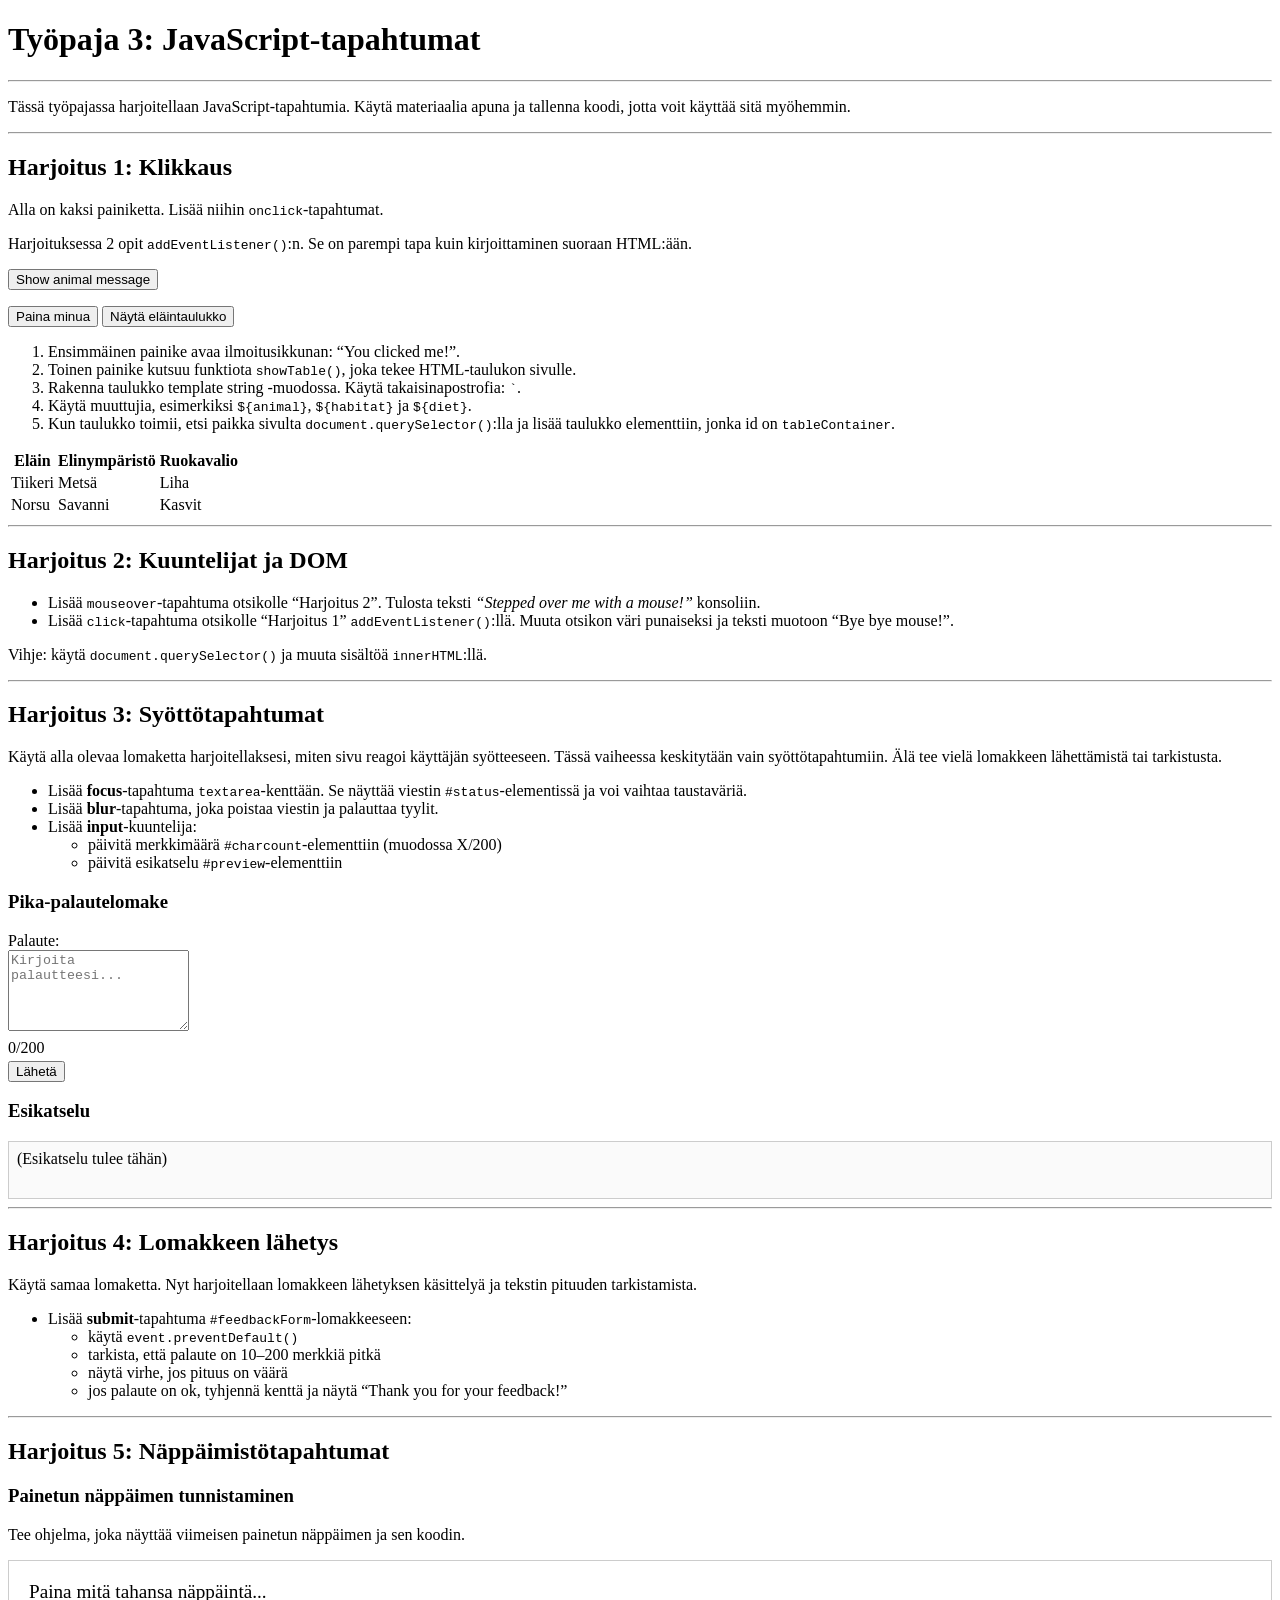
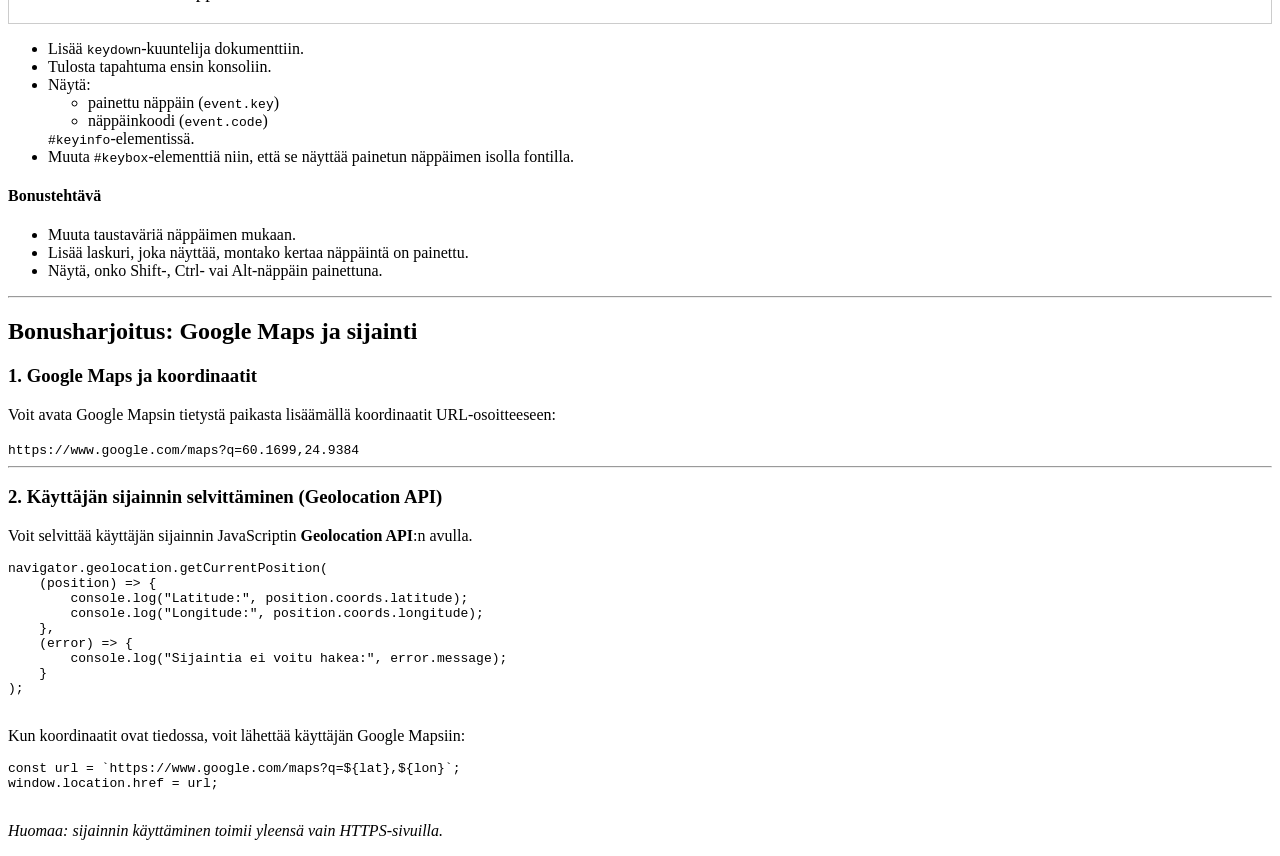
==== WS03_Js_events/index.html @ 737c5427 "nappi luotu" ====
<!DOCTYPE html>
<html lang="fi">
<head>
    <meta charset="utf-8">
    <title>Työpaja 3</title>
    <link rel="stylesheet" href="css/styles.css">
    <script src="js/script.js" defer></script>
</head>

<body class="ws3">
    <h1>Työpaja 3: JavaScript-tapahtumat</h1>
    <hr>
    <script src="js/script.js"></script>

    <p>
        Tässä työpajassa harjoitellaan JavaScript-tapahtumia.
        Käytä materiaalia apuna ja tallenna koodi, jotta voit käyttää sitä myöhemmin.
    </p>
    <hr>

    <!-- Harjoitus 1 -->
    <h2>Harjoitus 1: Klikkaus</h2>
    <p>Alla on kaksi painiketta. Lisää niihin <code>onclick</code>-tapahtumat.</p>
    <p>Harjoituksessa 2 opit <code>addEventListener()</code>:n. Se on parempi tapa kuin kirjoittaminen suoraan HTML:ään.</p>

    <p>
        <p><button id="animalButton">Show animal message</button></p>
        <button>Paina minua</button>
        <button>Näytä eläintaulukko</button>
    </p>

    <div id="tableContainer"></div>

    <ol>
        <li>Ensimmäinen painike avaa ilmoitusikkunan: “You clicked me!”.</li>
        <li>Toinen painike kutsuu funktiota <code>showTable()</code>, joka tekee HTML-taulukon sivulle.</li>
        <li>Rakenna taulukko template string -muodossa. Käytä takaisinapostrofia: <code>`</code>.</li>
        <li>Käytä muuttujia, esimerkiksi <code>${animal}</code>, <code>${habitat}</code> ja <code>${diet}</code>.</li>
        <li>Kun taulukko toimii, etsi paikka sivulta <code>document.querySelector()</code>:lla ja lisää taulukko elementtiin, jonka id on <code>tableContainer</code>.</li>
    </ol>

    <table id="example" class="display">
        <thead>
            <tr>
                <th>Eläin</th>
                <th>Elinympäristö</th>
                <th>Ruokavalio</th>
            </tr>
        </thead>
        <tbody>
            <tr>
                <td>Tiikeri</td>
                <td>Metsä</td>
                <td>Liha</td>
            </tr>
            <tr>
                <td>Norsu</td>
                <td>Savanni</td>
                <td>Kasvit</td>
            </tr>
        </tbody>
    </table>

    <hr>

    <!-- Harjoitus 2 -->
    <h2>Harjoitus 2: Kuuntelijat ja DOM</h2>
    <ul>
        <li>Lisää <code>mouseover</code>-tapahtuma otsikolle “Harjoitus 2”. Tulosta teksti <em>“Stepped over me with a mouse!”</em> konsoliin.</li>
        <li>Lisää <code>click</code>-tapahtuma otsikolle “Harjoitus 1” <code>addEventListener()</code>:llä. Muuta otsikon väri punaiseksi ja teksti muotoon “Bye bye mouse!”.</li>
    </ul>
    <p>Vihje: käytä <code>document.querySelector()</code> ja muuta sisältöä <code>innerHTML</code>:llä.</p>

    <hr>

    <!-- Harjoitus 3 -->
    <h2>Harjoitus 3: Syöttötapahtumat</h2>
    <p>
        Käytä alla olevaa lomaketta harjoitellaksesi, miten sivu reagoi käyttäjän syötteeseen.
        Tässä vaiheessa keskitytään vain syöttötapahtumiin. Älä tee vielä lomakkeen lähettämistä tai tarkistusta.
    </p>

    <ul>
        <li>Lisää <strong>focus</strong>-tapahtuma <code>textarea</code>-kenttään. Se näyttää viestin <code>#status</code>-elementissä ja voi vaihtaa taustaväriä.</li>
        <li>Lisää <strong>blur</strong>-tapahtuma, joka poistaa viestin ja palauttaa tyylit.</li>
        <li>Lisää <strong>input</strong>-kuuntelija:
            <ul>
                <li>päivitä merkkimäärä <code>#charcount</code>-elementtiin (muodossa X/200)</li>
                <li>päivitä esikatselu <code>#preview</code>-elementtiin</li>
            </ul>
        </li>
    </ul>

    <h3>Pika-palautelomake</h3>

    <form id="feedbackForm" novalidate>
        <label for="feedback">Palaute:</label><br>
        <textarea id="feedback" placeholder="Kirjoita palautteesi..." rows="5"></textarea><br>

        <div style="margin: 4px 0;">
            <span id="charcount">0/200</span>
            <span id="status" aria-live="polite" style="margin-left: 8px; color: #666;"></span>
        </div>

        <button id="sendBtn" type="submit">Lähetä</button>
    </form>

    <h3>Esikatselu</h3>
    <div id="preview" style="border: 1px solid #ccc; padding: 8px; min-height: 40px; background: #fafafa;">
        (Esikatselu tulee tähän)
    </div>

    <hr>

    <!-- Harjoitus 4 -->
    <h2>Harjoitus 4: Lomakkeen lähetys</h2>
    <p>
        Käytä samaa lomaketta. Nyt harjoitellaan lomakkeen lähetyksen käsittelyä ja tekstin pituuden tarkistamista.
    </p>

    <ul>
        <li>Lisää <strong>submit</strong>-tapahtuma <code>#feedbackForm</code>-lomakkeeseen:
            <ul>
                <li>käytä <code>event.preventDefault()</code></li>
                <li>tarkista, että palaute on 10–200 merkkiä pitkä</li>
                <li>näytä virhe, jos pituus on väärä</li>
                <li>jos palaute on ok, tyhjennä kenttä ja näytä “Thank you for your feedback!”</li>
            </ul>
        </li>
    </ul>

    <hr>

    <!-- Harjoitus 5 -->
    <h2>Harjoitus 5: Näppäimistötapahtumat</h2>

    <h3>Painetun näppäimen tunnistaminen</h3>

    <p>
        Tee ohjelma, joka näyttää viimeisen painetun näppäimen ja sen koodin.
    </p>

    <div id="keybox" style="padding: 20px; border: 1px solid #ccc; font-size: 1.2em;">
        Paina mitä tahansa näppäintä...
    </div>

    <p id="keyinfo"></p>

    <ul>
        <li>Lisää <code>keydown</code>-kuuntelija dokumenttiin.</li>
        <li>Tulosta tapahtuma ensin konsoliin.</li>
        <li>Näytä:
            <ul>
                <li>painettu näppäin (<code>event.key</code>)</li>
                <li>näppäinkoodi (<code>event.code</code>)</li>
            </ul>
            <code>#keyinfo</code>-elementissä.
        </li>
        <li>
            Muuta <code>#keybox</code>-elementtiä niin, että se näyttää painetun näppäimen isolla fontilla.
        </li>
    </ul>

    <h4>Bonustehtävä</h4>
    <ul>
        <li>Muuta taustaväriä näppäimen mukaan.</li>
        <li>Lisää laskuri, joka näyttää, montako kertaa näppäintä on painettu.</li>
        <li>Näytä, onko Shift-, Ctrl- vai Alt-näppäin painettuna.</li>
    </ul>

    <hr>

    <!-- Bonusharjoitus -->
    <h2>Bonusharjoitus: Google Maps ja sijainti</h2>

    <h3>1. Google Maps ja koordinaatit</h3>
    <p>
        Voit avata Google Mapsin tietystä paikasta lisäämällä koordinaatit URL-osoitteeseen:
    </p>
    <code>https://www.google.com/maps?q=60.1699,24.9384</code>

    <hr>

    <h3>2. Käyttäjän sijainnin selvittäminen (Geolocation API)</h3>
    <p>
        Voit selvittää käyttäjän sijainnin JavaScriptin <strong>Geolocation API</strong>:n avulla.
    </p>

    <pre>
navigator.geolocation.getCurrentPosition(
    (position) => {
        console.log("Latitude:", position.coords.latitude);
        console.log("Longitude:", position.coords.longitude);
    },
    (error) => {
        console.log("Sijaintia ei voitu hakea:", error.message);
    }
);
    </pre>

    <p>Kun koordinaatit ovat tiedossa, voit lähettää käyttäjän Google Mapsiin:</p>

    <pre>
const url = `https://www.google.com/maps?q=${lat},${lon}`;
window.location.href = url;
    </pre>

    <p><em>Huomaa: sijainnin käyttäminen toimii yleensä vain HTTPS-sivuilla.</em></p>

</body>
</html>
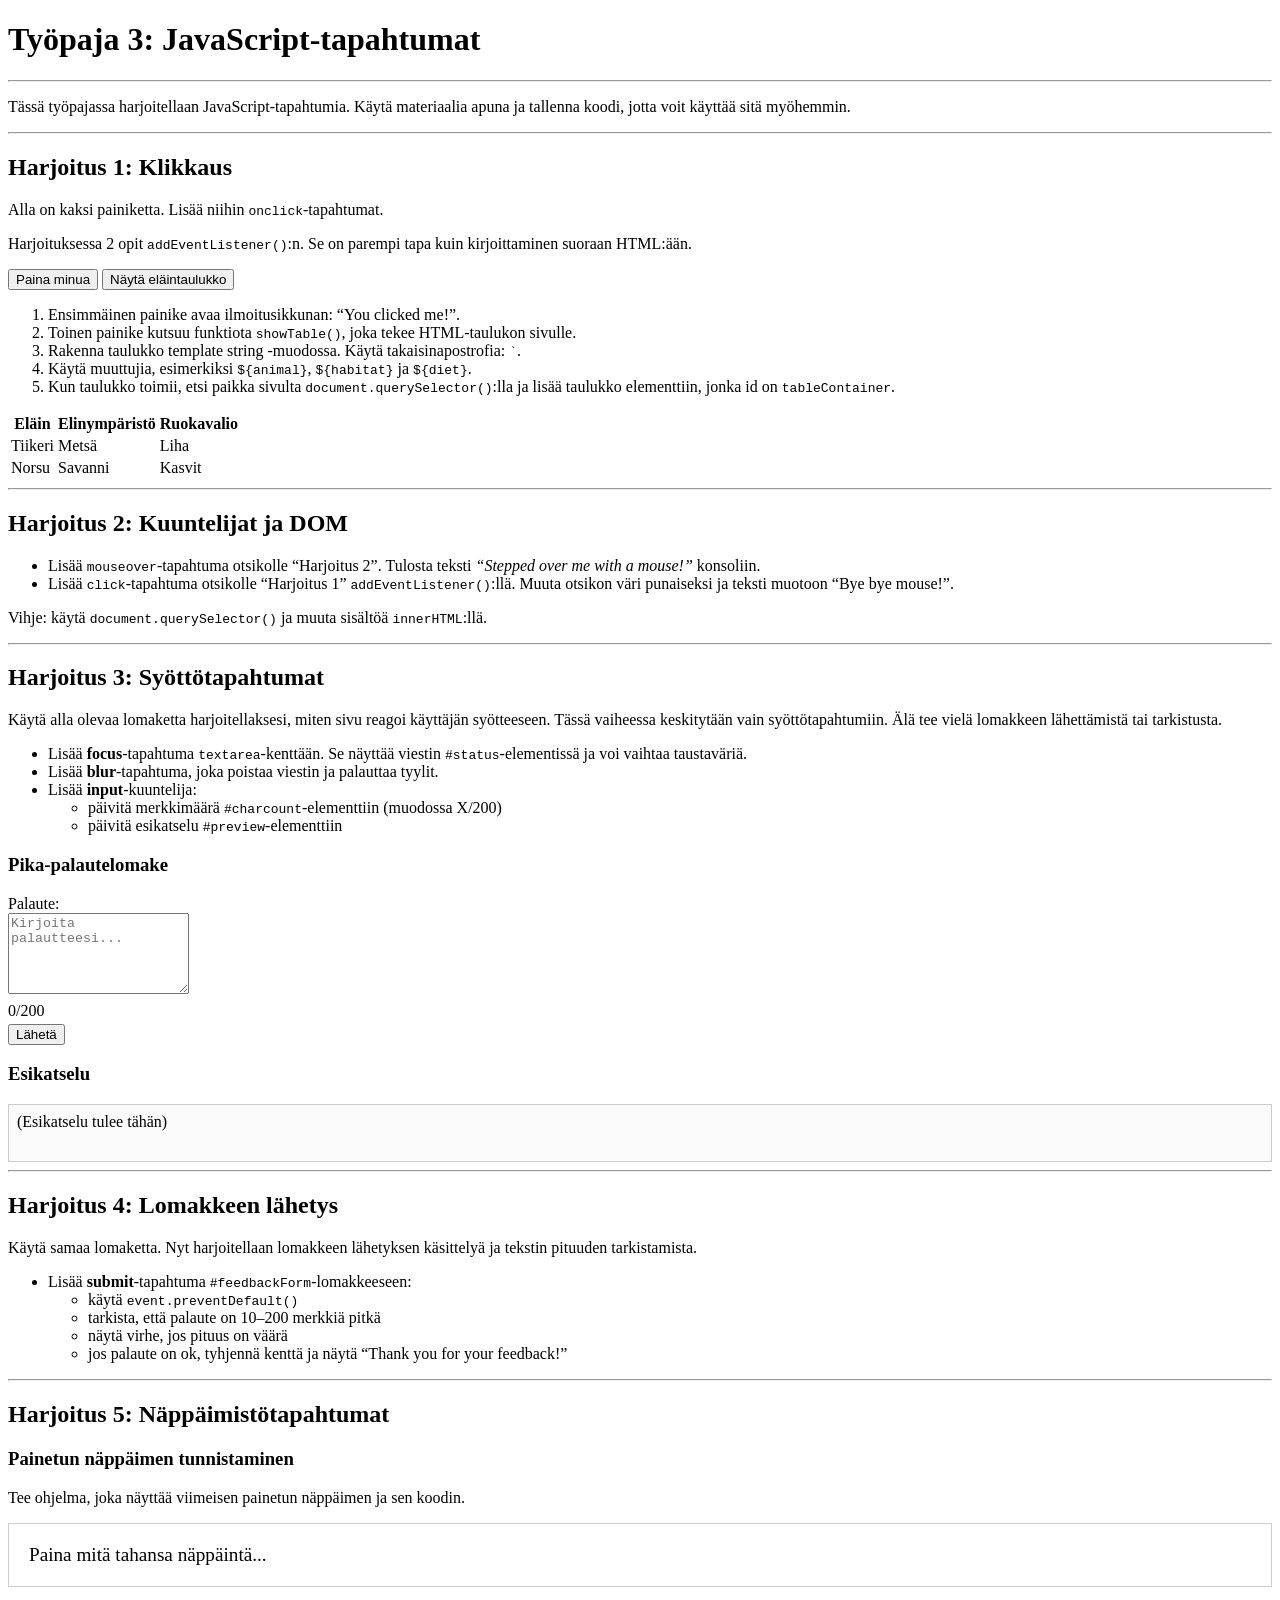
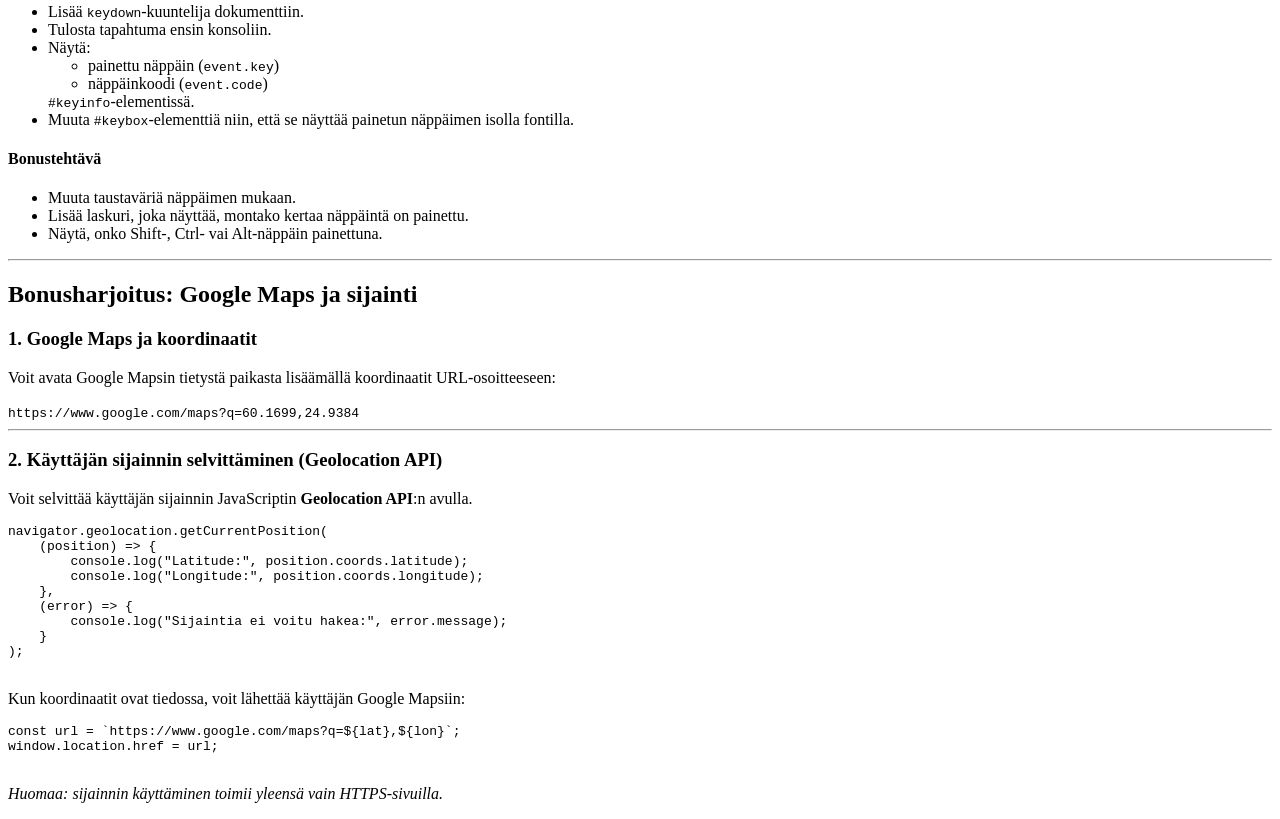
==== commit 9175131d: "WSO3_Valmis" ====
--- a/WS03_Js_events/index.html
+++ b/WS03_Js_events/index.html
@@ -10,7 +10,7 @@
 <body class="ws3">
     <h1>Työpaja 3: JavaScript-tapahtumat</h1>
     <hr>
-    <script src="js/script.js"></script>
+    
 
     <p>
         Tässä työpajassa harjoitellaan JavaScript-tapahtumia.
@@ -19,15 +19,14 @@
     <hr>
 
     <!-- Harjoitus 1 -->
-    <h2>Harjoitus 1: Klikkaus</h2>
+    <h2 id="harjoitus1">Harjoitus 1: Klikkaus</h2>
     <p>Alla on kaksi painiketta. Lisää niihin <code>onclick</code>-tapahtumat.</p>
     <p>Harjoituksessa 2 opit <code>addEventListener()</code>:n. Se on parempi tapa kuin kirjoittaminen suoraan HTML:ään.</p>
 
     <p>
-        <p><button id="animalButton">Show animal message</button></p>
-        <button>Paina minua</button>
-        <button>Näytä eläintaulukko</button>
-    </p>
+    <button id="animalButton">Paina minua</button>
+    <button id="tableButton">Näytä eläintaulukko</button>
+</p>
 
     <div id="tableContainer"></div>
 
@@ -39,7 +38,7 @@
         <li>Kun taulukko toimii, etsi paikka sivulta <code>document.querySelector()</code>:lla ja lisää taulukko elementtiin, jonka id on <code>tableContainer</code>.</li>
     </ol>
 
-    <table id="example" class="display">
+    <table id="eläinTaulukko" class="display">
         <thead>
             <tr>
                 <th>Eläin</th>
@@ -64,7 +63,7 @@
     <hr>
 
     <!-- Harjoitus 2 -->
-    <h2>Harjoitus 2: Kuuntelijat ja DOM</h2>
+    <h2 id="harjoitus2">Harjoitus 2: Kuuntelijat ja DOM</h2>
     <ul>
         <li>Lisää <code>mouseover</code>-tapahtuma otsikolle “Harjoitus 2”. Tulosta teksti <em>“Stepped over me with a mouse!”</em> konsoliin.</li>
         <li>Lisää <code>click</code>-tapahtuma otsikolle “Harjoitus 1” <code>addEventListener()</code>:llä. Muuta otsikon väri punaiseksi ja teksti muotoon “Bye bye mouse!”.</li>
